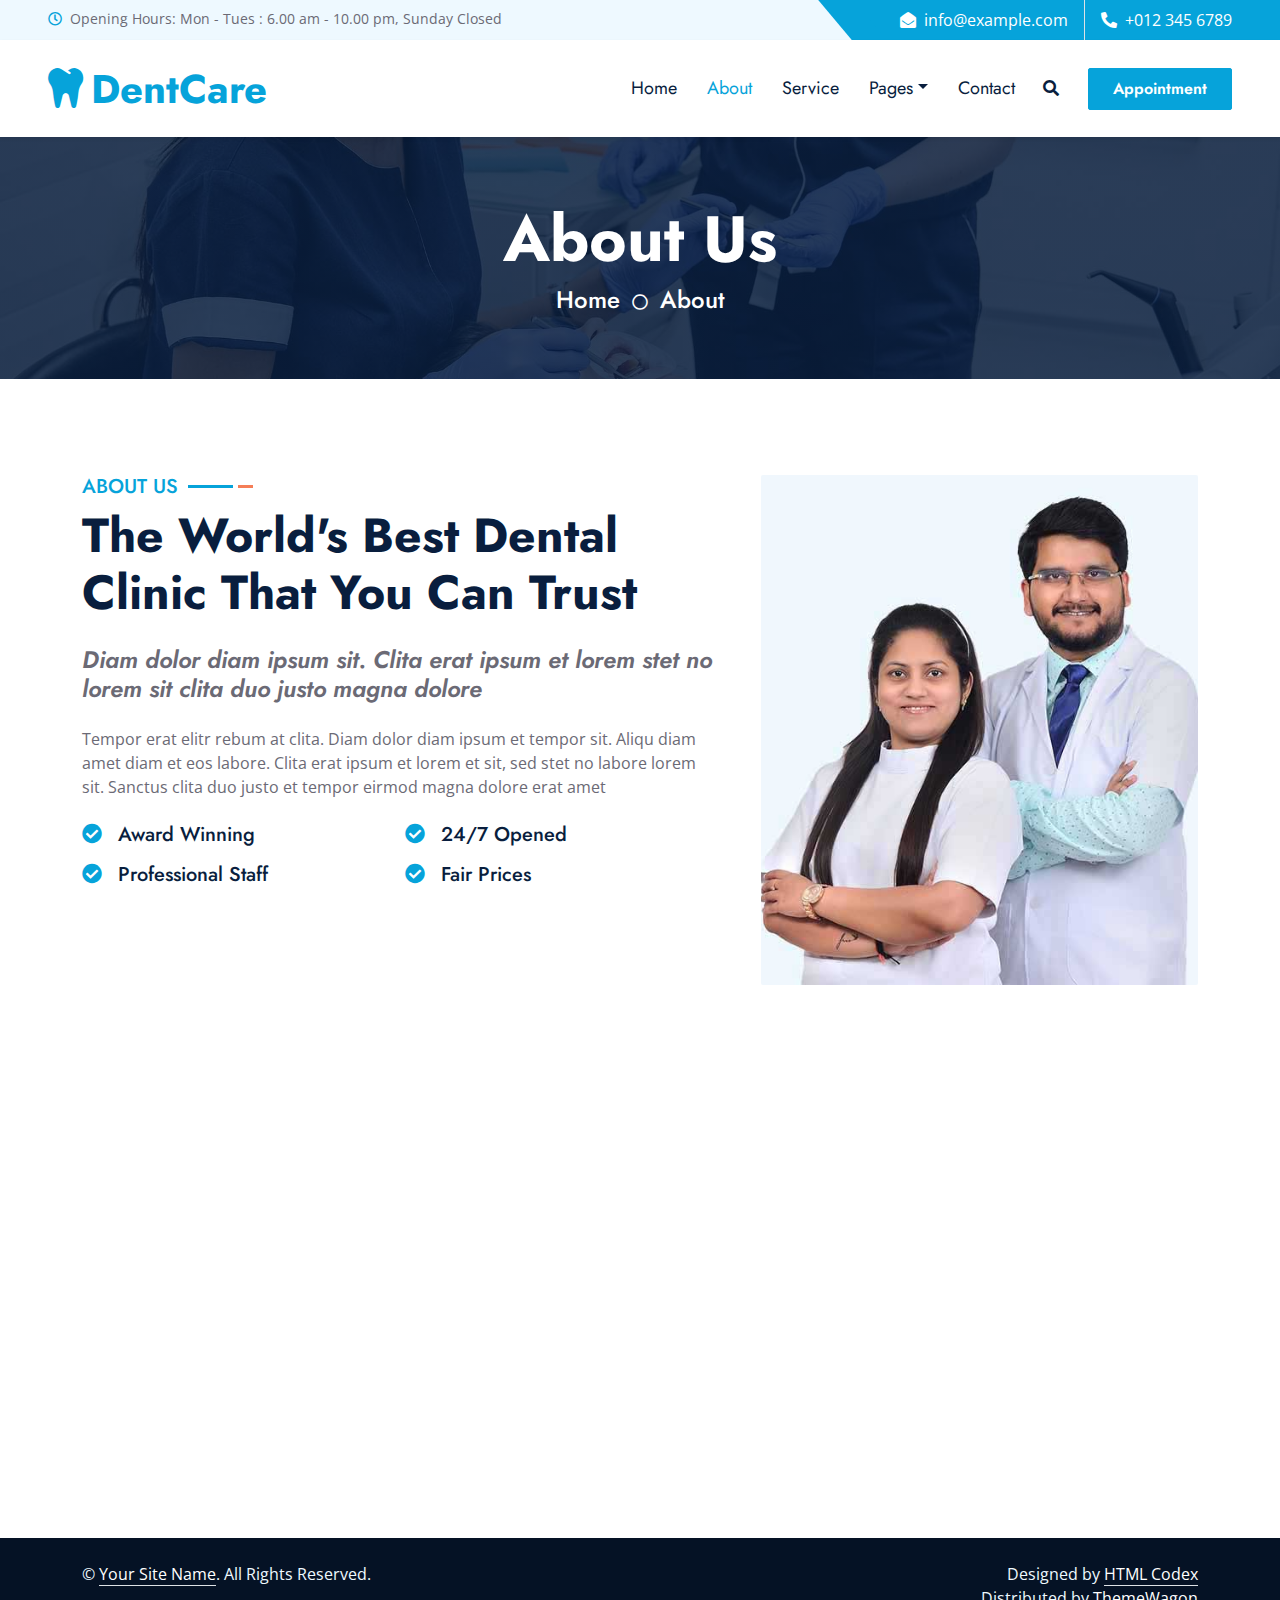
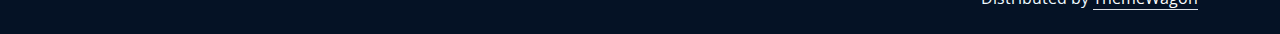
==== about.html @ 0286106a "todo projeto" ====
<!DOCTYPE html>
<html lang="en">

<head>
    <meta charset="utf-8">
    <title>DentCare - Dental Clinic Website Template</title>
    <meta content="width=device-width, initial-scale=1.0" name="viewport">
    <meta content="Free HTML Templates" name="keywords">
    <meta content="Free HTML Templates" name="description">

    <!-- Favicon -->
    <link href="img/favicon.ico" rel="icon">

    <!-- Google Web Fonts -->
    <link rel="preconnect" href="https://fonts.gstatic.com">
    <link href="https://fonts.googleapis.com/css2?family=Jost:wght@500;600;700&family=Open+Sans:wght@400;600&display=swap" rel="stylesheet"> 

    <!-- Icon Font Stylesheet -->
    <link href="https://cdnjs.cloudflare.com/ajax/libs/font-awesome/5.10.0/css/all.min.css" rel="stylesheet">
    <link href="https://cdn.jsdelivr.net/npm/bootstrap-icons@1.4.1/font/bootstrap-icons.css" rel="stylesheet">

    <!-- Libraries Stylesheet -->
    <link href="lib/owlcarousel/assets/owl.carousel.min.css" rel="stylesheet">
    <link href="lib/animate/animate.min.css" rel="stylesheet">
    <link href="lib/tempusdominus/css/tempusdominus-bootstrap-4.min.css" rel="stylesheet" />
    <link href="lib/twentytwenty/twentytwenty.css" rel="stylesheet" />

    <!-- Customized Bootstrap Stylesheet -->
    <link href="css/bootstrap.min.css" rel="stylesheet">

    <!-- Template Stylesheet -->
    <link href="css/style.css" rel="stylesheet">
</head>

<body>
    <!-- Spinner Start -->
    <div id="spinner" class="show bg-white position-fixed translate-middle w-100 vh-100 top-50 start-50 d-flex align-items-center justify-content-center">
        <div class="spinner-grow text-primary m-1" role="status">
            <span class="sr-only">Loading...</span>
        </div>
        <div class="spinner-grow text-dark m-1" role="status">
            <span class="sr-only">Loading...</span>
        </div>
        <div class="spinner-grow text-secondary m-1" role="status">
            <span class="sr-only">Loading...</span>
        </div>
    </div>
    <!-- Spinner End -->


    <!-- Topbar Start -->
    <div class="container-fluid bg-light ps-5 pe-0 d-none d-lg-block">
        <div class="row gx-0">
            <div class="col-md-6 text-center text-lg-start mb-2 mb-lg-0">
                <div class="d-inline-flex align-items-center">
                    <small class="py-2"><i class="far fa-clock text-primary me-2"></i>Opening Hours: Mon - Tues : 6.00 am - 10.00 pm, Sunday Closed </small>
                </div>
            </div>
            <div class="col-md-6 text-center text-lg-end">
                <div class="position-relative d-inline-flex align-items-center bg-primary text-white top-shape px-5">
                    <div class="me-3 pe-3 border-end py-2">
                        <p class="m-0"><i class="fa fa-envelope-open me-2"></i>info@example.com</p>
                    </div>
                    <div class="py-2">
                        <p class="m-0"><i class="fa fa-phone-alt me-2"></i>+012 345 6789</p>
                    </div>
                </div>
            </div>
        </div>
    </div>
    <!-- Topbar End -->


    <!-- Navbar Start -->
    <nav class="navbar navbar-expand-lg bg-white navbar-light shadow-sm px-5 py-3 py-lg-0">
        <a href="index.html" class="navbar-brand p-0">
            <h1 class="m-0 text-primary"><i class="fa fa-tooth me-2"></i>DentCare</h1>
        </a>
        <button class="navbar-toggler" type="button" data-bs-toggle="collapse" data-bs-target="#navbarCollapse">
            <span class="navbar-toggler-icon"></span>
        </button>
        <div class="collapse navbar-collapse" id="navbarCollapse">
            <div class="navbar-nav ms-auto py-0">
                <a href="index.html" class="nav-item nav-link">Home</a>
                <a href="about.html" class="nav-item nav-link active">About</a>
                <a href="service.html" class="nav-item nav-link">Service</a>
                <div class="nav-item dropdown">
                    <a href="#" class="nav-link dropdown-toggle" data-bs-toggle="dropdown">Pages</a>
                    <div class="dropdown-menu m-0">
                        <a href="price.html" class="dropdown-item">Pricing Plan</a>
                        <a href="team.html" class="dropdown-item">Our Dentist</a>
                        <a href="testimonial.html" class="dropdown-item">Testimonial</a>
                        <a href="appointment.html" class="dropdown-item">Appointment</a>
                    </div>
                </div>
                <a href="contact.html" class="nav-item nav-link">Contact</a>
            </div>
            <button type="button" class="btn text-dark" data-bs-toggle="modal" data-bs-target="#searchModal"><i class="fa fa-search"></i></button>
            <a href="appointment.html" class="btn btn-primary py-2 px-4 ms-3">Appointment</a>
        </div>
    </nav>
    <!-- Navbar End -->


    <!-- Full Screen Search Start -->
    <div class="modal fade" id="searchModal" tabindex="-1">
        <div class="modal-dialog modal-fullscreen">
            <div class="modal-content" style="background: rgba(9, 30, 62, .7);">
                <div class="modal-header border-0">
                    <button type="button" class="btn bg-white btn-close" data-bs-dismiss="modal" aria-label="Close"></button>
                </div>
                <div class="modal-body d-flex align-items-center justify-content-center">
                    <div class="input-group" style="max-width: 600px;">
                        <input type="text" class="form-control bg-transparent border-primary p-3" placeholder="Type search keyword">
                        <button class="btn btn-primary px-4"><i class="bi bi-search"></i></button>
                    </div>
                </div>
            </div>
        </div>
    </div>
    <!-- Full Screen Search End -->


    <!-- Hero Start -->
    <div class="container-fluid bg-primary py-5 hero-header mb-5">
        <div class="row py-3">
            <div class="col-12 text-center">
                <h1 class="display-3 text-white animated zoomIn">About Us</h1>
                <a href="" class="h4 text-white">Home</a>
                <i class="far fa-circle text-white px-2"></i>
                <a href="" class="h4 text-white">About</a>
            </div>
        </div>
    </div>
    <!-- Hero End -->


    <!-- About Start -->
    <div class="container-fluid py-5 wow fadeInUp" data-wow-delay="0.1s">
        <div class="container">
            <div class="row g-5">
                <div class="col-lg-7">
                    <div class="section-title mb-4">
                        <h5 class="position-relative d-inline-block text-primary text-uppercase">About Us</h5>
                        <h1 class="display-5 mb-0">The World's Best Dental Clinic That You Can Trust</h1>
                    </div>
                    <h4 class="text-body fst-italic mb-4">Diam dolor diam ipsum sit. Clita erat ipsum et lorem stet no lorem sit clita duo justo magna dolore</h4>
                    <p class="mb-4">Tempor erat elitr rebum at clita. Diam dolor diam ipsum et tempor sit. Aliqu diam amet diam et eos labore. Clita erat ipsum et lorem et sit, sed stet no labore lorem sit. Sanctus clita duo justo et tempor eirmod magna dolore erat amet</p>
                    <div class="row g-3">
                        <div class="col-sm-6 wow zoomIn" data-wow-delay="0.3s">
                            <h5 class="mb-3"><i class="fa fa-check-circle text-primary me-3"></i>Award Winning</h5>
                            <h5 class="mb-3"><i class="fa fa-check-circle text-primary me-3"></i>Professional Staff</h5>
                        </div>
                        <div class="col-sm-6 wow zoomIn" data-wow-delay="0.6s">
                            <h5 class="mb-3"><i class="fa fa-check-circle text-primary me-3"></i>24/7 Opened</h5>
                            <h5 class="mb-3"><i class="fa fa-check-circle text-primary me-3"></i>Fair Prices</h5>
                        </div>
                    </div>
                    <a href="appointment.html" class="btn btn-primary py-3 px-5 mt-4 wow zoomIn" data-wow-delay="0.6s">Make Appointment</a>
                </div>
                <div class="col-lg-5" style="min-height: 500px;">
                    <div class="position-relative h-100">
                        <img class="position-absolute w-100 h-100 rounded wow zoomIn" data-wow-delay="0.9s" src="img/about.jpg" style="object-fit: cover;">
                    </div>
                </div>
            </div>
        </div>
    </div>
    <!-- About End -->
    

    <!-- Newsletter Start -->
    <div class="container-fluid position-relative pt-5 wow fadeInUp" data-wow-delay="0.1s" style="z-index: 1;">
        <div class="container">
            <div class="bg-primary p-5">
                <form class="mx-auto" style="max-width: 600px;">
                    <div class="input-group">
                        <input type="text" class="form-control border-white p-3" placeholder="Your Email">
                        <button class="btn btn-dark px-4">Sign Up</button>
                    </div>
                </form>
            </div>
        </div>
    </div>
    <!-- Newsletter End -->
    

    <!-- Footer Start -->
    <div class="container-fluid bg-dark text-light py-5 wow fadeInUp" data-wow-delay="0.3s" style="margin-top: -75px;">
        <div class="container pt-5">
            <div class="row g-5 pt-4">
                <div class="col-lg-3 col-md-6">
                    <h3 class="text-white mb-4">Quick Links</h3>
                    <div class="d-flex flex-column justify-content-start">
                        <a class="text-light mb-2" href="#"><i class="bi bi-arrow-right text-primary me-2"></i>Home</a>
                        <a class="text-light mb-2" href="#"><i class="bi bi-arrow-right text-primary me-2"></i>About Us</a>
                        <a class="text-light mb-2" href="#"><i class="bi bi-arrow-right text-primary me-2"></i>Our Services</a>
                        <a class="text-light mb-2" href="#"><i class="bi bi-arrow-right text-primary me-2"></i>Latest Blog</a>
                        <a class="text-light" href="#"><i class="bi bi-arrow-right text-primary me-2"></i>Contact Us</a>
                    </div>
                </div>
                <div class="col-lg-3 col-md-6">
                    <h3 class="text-white mb-4">Popular Links</h3>
                    <div class="d-flex flex-column justify-content-start">
                        <a class="text-light mb-2" href="#"><i class="bi bi-arrow-right text-primary me-2"></i>Home</a>
                        <a class="text-light mb-2" href="#"><i class="bi bi-arrow-right text-primary me-2"></i>About Us</a>
                        <a class="text-light mb-2" href="#"><i class="bi bi-arrow-right text-primary me-2"></i>Our Services</a>
                        <a class="text-light mb-2" href="#"><i class="bi bi-arrow-right text-primary me-2"></i>Latest Blog</a>
                        <a class="text-light" href="#"><i class="bi bi-arrow-right text-primary me-2"></i>Contact Us</a>
                    </div>
                </div>
                <div class="col-lg-3 col-md-6">
                    <h3 class="text-white mb-4">Get In Touch</h3>
                    <p class="mb-2"><i class="bi bi-geo-alt text-primary me-2"></i>123 Street, New York, USA</p>
                    <p class="mb-2"><i class="bi bi-envelope-open text-primary me-2"></i>info@example.com</p>
                    <p class="mb-0"><i class="bi bi-telephone text-primary me-2"></i>+012 345 67890</p>
                </div>
                <div class="col-lg-3 col-md-6">
                    <h3 class="text-white mb-4">Follow Us</h3>
                    <div class="d-flex">
                        <a class="btn btn-lg btn-primary btn-lg-square rounded me-2" href="#"><i class="fab fa-twitter fw-normal"></i></a>
                        <a class="btn btn-lg btn-primary btn-lg-square rounded me-2" href="#"><i class="fab fa-facebook-f fw-normal"></i></a>
                        <a class="btn btn-lg btn-primary btn-lg-square rounded me-2" href="#"><i class="fab fa-linkedin-in fw-normal"></i></a>
                        <a class="btn btn-lg btn-primary btn-lg-square rounded" href="#"><i class="fab fa-instagram fw-normal"></i></a>
                    </div>
                </div>
            </div>
        </div>
    </div>
    <div class="container-fluid text-light py-4" style="background: #051225;">
        <div class="container">
            <div class="row g-0">
                <div class="col-md-6 text-center text-md-start">
                    <p class="mb-md-0">&copy; <a class="text-white border-bottom" href="#">Your Site Name</a>. All Rights Reserved.</p>
                </div>
                <div class="col-md-6 text-center text-md-end">
                    <p class="mb-0">Designed by <a class="text-white border-bottom" href="https://htmlcodex.com">HTML Codex</a><br>
                        Distributed by <a class="text-white border-bottom" href="https://themewagon.com">ThemeWagon</a>          
                    
                    </p>
                </div>
            </div>
        </div>
    </div>
    <!-- Footer End -->


    <!-- Back to Top -->
    <a href="#" class="btn btn-lg btn-primary btn-lg-square rounded back-to-top"><i class="bi bi-arrow-up"></i></a>


    <!-- JavaScript Libraries -->
    <script src="https://code.jquery.com/jquery-3.4.1.min.js"></script>
    <script src="https://cdn.jsdelivr.net/npm/bootstrap@5.0.0/dist/js/bootstrap.bundle.min.js"></script>
    <script src="lib/wow/wow.min.js"></script>
    <script src="lib/easing/easing.min.js"></script>
    <script src="lib/waypoints/waypoints.min.js"></script>
    <script src="lib/owlcarousel/owl.carousel.min.js"></script>
    <script src="lib/tempusdominus/js/moment.min.js"></script>
    <script src="lib/tempusdominus/js/moment-timezone.min.js"></script>
    <script src="lib/tempusdominus/js/tempusdominus-bootstrap-4.min.js"></script>
    <script src="lib/twentytwenty/jquery.event.move.js"></script>
    <script src="lib/twentytwenty/jquery.twentytwenty.js"></script>

    <!-- Template Javascript -->
    <script src="js/main.js"></script>
</body>

</html>
---- lib/twentytwenty/twentytwenty.css ----
.twentytwenty-horizontal .twentytwenty-handle:before, .twentytwenty-horizontal .twentytwenty-handle:after, .twentytwenty-vertical .twentytwenty-handle:before, .twentytwenty-vertical .twentytwenty-handle:after {
  content: " ";
  display: block;
  background: white;
  position: absolute;
  z-index: 30;
  -webkit-box-shadow: 0px 0px 12px rgba(51, 51, 51, 0.5);
  -moz-box-shadow: 0px 0px 12px rgba(51, 51, 51, 0.5);
  box-shadow: 0px 0px 12px rgba(51, 51, 51, 0.5); }

.twentytwenty-horizontal .twentytwenty-handle:before, .twentytwenty-horizontal .twentytwenty-handle:after {
  width: 3px;
  height: 9999px;
  left: 50%;
  margin-left: -1.5px; }

.twentytwenty-vertical .twentytwenty-handle:before, .twentytwenty-vertical .twentytwenty-handle:after {
  width: 9999px;
  height: 3px;
  top: 50%;
  margin-top: -1.5px; }

.twentytwenty-before-label, .twentytwenty-after-label, .twentytwenty-overlay {
  position: absolute;
  top: 0;
  width: 100%;
  height: 100%; }

.twentytwenty-before-label, .twentytwenty-after-label, .twentytwenty-overlay {
  -webkit-transition-duration: 0.5s;
  -moz-transition-duration: 0.5s;
  transition-duration: 0.5s; }

.twentytwenty-before-label, .twentytwenty-after-label {
  -webkit-transition-property: opacity;
  -moz-transition-property: opacity;
  transition-property: opacity; }

.twentytwenty-before-label:before, .twentytwenty-after-label:before {
  color: white;
  font-size: 13px;
  letter-spacing: 0.1em; }

.twentytwenty-before-label:before, .twentytwenty-after-label:before {
  position: absolute;
  background: rgba(255, 255, 255, 0.2);
  line-height: 38px;
  padding: 0 20px;
  -webkit-border-radius: 2px;
  -moz-border-radius: 2px;
  border-radius: 2px; }

.twentytwenty-horizontal .twentytwenty-before-label:before, .twentytwenty-horizontal .twentytwenty-after-label:before {
  top: 50%;
  margin-top: -19px; }

.twentytwenty-vertical .twentytwenty-before-label:before, .twentytwenty-vertical .twentytwenty-after-label:before {
  left: 50%;
  margin-left: -45px;
  text-align: center;
  width: 90px; }

.twentytwenty-left-arrow, .twentytwenty-right-arrow, .twentytwenty-up-arrow, .twentytwenty-down-arrow {
  width: 0;
  height: 0;
  border: 6px inset transparent;
  position: absolute; }

.twentytwenty-left-arrow, .twentytwenty-right-arrow {
  top: 50%;
  margin-top: -6px; }

.twentytwenty-up-arrow, .twentytwenty-down-arrow {
  left: 50%;
  margin-left: -6px; }

.twentytwenty-container {
  -webkit-box-sizing: content-box;
  -moz-box-sizing: content-box;
  box-sizing: content-box;
  z-index: 0;
  overflow: hidden;
  position: relative;
  -webkit-user-select: none;
  -moz-user-select: none;
  -ms-user-select: none; }
  .twentytwenty-container img {
    max-width: 100%;
    position: absolute;
    top: 0;
    display: block; }
  .twentytwenty-container.active .twentytwenty-overlay, .twentytwenty-container.active :hover.twentytwenty-overlay {
    background: rgba(0, 0, 0, 0); }
    .twentytwenty-container.active .twentytwenty-overlay .twentytwenty-before-label,
    .twentytwenty-container.active .twentytwenty-overlay .twentytwenty-after-label, .twentytwenty-container.active :hover.twentytwenty-overlay .twentytwenty-before-label,
    .twentytwenty-container.active :hover.twentytwenty-overlay .twentytwenty-after-label {
      opacity: 0; }
  .twentytwenty-container * {
    -webkit-box-sizing: content-box;
    -moz-box-sizing: content-box;
    box-sizing: content-box; }

.twentytwenty-before-label {
  opacity: 0; }
  .twentytwenty-before-label:before {
    content: attr(data-content); }

.twentytwenty-after-label {
  opacity: 0; }
  .twentytwenty-after-label:before {
    content: attr(data-content); }

.twentytwenty-horizontal .twentytwenty-before-label:before {
  left: 10px; }

.twentytwenty-horizontal .twentytwenty-after-label:before {
  right: 10px; }

.twentytwenty-vertical .twentytwenty-before-label:before {
  top: 10px; }

.twentytwenty-vertical .twentytwenty-after-label:before {
  bottom: 10px; }

.twentytwenty-overlay {
  -webkit-transition-property: background;
  -moz-transition-property: background;
  transition-property: background;
  background: rgba(0, 0, 0, 0);
  z-index: 25; }
  .twentytwenty-overlay:hover {
    background: rgba(0, 0, 0, 0.5); }
    .twentytwenty-overlay:hover .twentytwenty-after-label {
      opacity: 1; }
    .twentytwenty-overlay:hover .twentytwenty-before-label {
      opacity: 1; }

.twentytwenty-before {
  z-index: 20; }

.twentytwenty-after {
  z-index: 10; }

.twentytwenty-handle {
  height: 38px;
  width: 38px;
  position: absolute;
  left: 50%;
  top: 50%;
  margin-left: -22px;
  margin-top: -22px;
  border: 3px solid white;
  -webkit-border-radius: 1000px;
  -moz-border-radius: 1000px;
  border-radius: 1000px;
  -webkit-box-shadow: 0px 0px 12px rgba(51, 51, 51, 0.5);
  -moz-box-shadow: 0px 0px 12px rgba(51, 51, 51, 0.5);
  box-shadow: 0px 0px 12px rgba(51, 51, 51, 0.5);
  z-index: 40;
  cursor: pointer; }

.twentytwenty-horizontal .twentytwenty-handle:before {
  bottom: 50%;
  margin-bottom: 22px;
  -webkit-box-shadow: 0 3px 0 white, 0px 0px 12px rgba(51, 51, 51, 0.5);
  -moz-box-shadow: 0 3px 0 white, 0px 0px 12px rgba(51, 51, 51, 0.5);
  box-shadow: 0 3px 0 white, 0px 0px 12px rgba(51, 51, 51, 0.5); }
.twentytwenty-horizontal .twentytwenty-handle:after {
  top: 50%;
  margin-top: 22px;
  -webkit-box-shadow: 0 -3px 0 white, 0px 0px 12px rgba(51, 51, 51, 0.5);
  -moz-box-shadow: 0 -3px 0 white, 0px 0px 12px rgba(51, 51, 51, 0.5);
  box-shadow: 0 -3px 0 white, 0px 0px 12px rgba(51, 51, 51, 0.5); }

.twentytwenty-vertical .twentytwenty-handle:before {
  left: 50%;
  margin-left: 22px;
  -webkit-box-shadow: 3px 0 0 white, 0px 0px 12px rgba(51, 51, 51, 0.5);
  -moz-box-shadow: 3px 0 0 white, 0px 0px 12px rgba(51, 51, 51, 0.5);
  box-shadow: 3px 0 0 white, 0px 0px 12px rgba(51, 51, 51, 0.5); }
.twentytwenty-vertical .twentytwenty-handle:after {
  right: 50%;
  margin-right: 22px;
  -webkit-box-shadow: -3px 0 0 white, 0px 0px 12px rgba(51, 51, 51, 0.5);
  -moz-box-shadow: -3px 0 0 white, 0px 0px 12px rgba(51, 51, 51, 0.5);
  box-shadow: -3px 0 0 white, 0px 0px 12px rgba(51, 51, 51, 0.5); }

.twentytwenty-left-arrow {
  border-right: 6px solid white;
  left: 50%;
  margin-left: -17px; }

.twentytwenty-right-arrow {
  border-left: 6px solid white;
  right: 50%;
  margin-right: -17px; }

.twentytwenty-up-arrow {
  border-bottom: 6px solid white;
  top: 50%;
  margin-top: -17px; }

.twentytwenty-down-arrow {
  border-top: 6px solid white;
  bottom: 50%;
  margin-bottom: -17px; }
---- css/style.css ----
/********** Template CSS **********/
:root {
    --primary: #06A3DA;
    --secondary: #F57E57;
    --light: #EEF9FF;
    --dark: #091E3E;
}

h1,
h2,
.font-weight-bold {
    font-weight: 700 !important;
}

h3,
h4,
.font-weight-semi-bold {
    font-weight: 600 !important;
}

h5,
h6,
.font-weight-medium {
    font-weight: 500 !important;
}

.btn {
    font-family: 'Jost', sans-serif;
    font-weight: 600;
    transition: .5s;
}

.btn-primary,
.btn-secondary {
    color: #FFFFFF;
}

.btn-primary:hover {
    background: var(--secondary);
    border-color: var(--secondary);
}

.btn-secondary:hover {
    background: var(--primary);
    border-color: var(--primary);
}

.btn-square {
    width: 36px;
    height: 36px;
}

.btn-sm-square {
    width: 28px;
    height: 28px;
}

.btn-lg-square {
    width: 46px;
    height: 46px;
}

.btn-square,
.btn-sm-square,
.btn-lg-square {
    padding-left: 0;
    padding-right: 0;
    text-align: center;
}

#spinner {
    opacity: 0;
    visibility: hidden;
    transition: opacity .5s ease-out, visibility 0s linear .5s;
    z-index: 99999;
}

#spinner.show {
    transition: opacity .5s ease-out, visibility 0s linear 0s;
    visibility: visible;
    opacity: 1;
}

.back-to-top {
    position: fixed;
    display: none;
    right: 45px;
    bottom: 45px;
    z-index: 99;
}

.top-shape::before {
    position: absolute;
    content: "";
    width: 35px;
    height: 100%;
    top: 0;
    left: -17px;
    background: var(--primary);
    transform: skew(40deg);
}

.navbar-light .navbar-nav .nav-link {
    font-family: 'Jost', sans-serif;
    padding: 35px 15px;
    font-size: 18px;
    color: var(--dark);
    outline: none;
    transition: .5s;
}

.sticky-top.navbar-light .navbar-nav .nav-link {
    padding: 20px 15px;
}

.navbar-light .navbar-nav .nav-link:hover,
.navbar-light .navbar-nav .nav-link.active {
    color: var(--primary);
}

@media (max-width: 991.98px) {
    .navbar-light .navbar-nav .nav-link,
    .sticky-top.navbar-light .navbar-nav .nav-link {
        padding: 10px 0;
    }
}

.carousel-caption {
    top: 0;
    left: 0;
    right: 0;
    bottom: 0;
    background: rgba(9, 30, 62, .85);
    z-index: 1;
}

@media (max-width: 576px) {
    .carousel-caption h5 {
        font-size: 14px;
        font-weight: 500 !important;
    }

    .carousel-caption h1 {
        font-size: 30px;
        font-weight: 600 !important;
    }
}

.carousel-control-prev,
.carousel-control-next {
    width: 10%;
}

.carousel-control-prev-icon,
.carousel-control-next-icon {
    width: 3rem;
    height: 3rem;
}

@media (min-width: 991.98px) {
    .banner {
        position: relative;
        margin-top: -90px;
        z-index: 1;
    }
}

.section-title h5::before {
    position: absolute;
    content: "";
    width: 45px;
    height: 3px;
    right: -55px;
    bottom: 11px;
    background: var(--primary);
}

.section-title h5::after {
    position: absolute;
    content: "";
    width: 15px;
    height: 3px;
    right: -75px;
    bottom: 11px;
    background: var(--secondary);
}

.twentytwenty-wrapper {
    height: 100%;
}

.hero-header {
    background: linear-gradient(rgba(9, 30, 62, .85), rgba(9, 30, 62, .85)), url(../img/carousel-1.jpg) center center no-repeat;
    background-size: cover;
}

.bg-appointment {
    background: linear-gradient(rgba(9, 30, 62, .85), rgba(9, 30, 62, .85)), url(../img/carousel-1.jpg) center center no-repeat;
    background-size: cover;
}

.appointment-form {
    background: rgba(6, 163, 218, .7);
}

.service-item img,
.service-item .bg-light,
.service-item .bg-light h5,
.team-item .team-text {
    transition: .5s;
}

.service-item:hover img {
    transform: scale(1.15);
}

.team-item .team-text::after,
.service-item .bg-light::after {
    position: absolute;
    content: "";
    top: 50%;
    bottom: 0;
    left: 15px;
    right: 15px;
    border-radius:100px / 15px;
    box-shadow: 0 0 15px rgba(0, 0, 0, .7);
    opacity: 0;
    transition: .5s;
    z-index: -1;
}

.team-item:hover .team-text::after,
.service-item:hover .bg-light::after {
    opacity: 1;
}

.bg-offer {
    background:url(../img/carousel-1.jpg) center center no-repeat;
    background-size: cover;
}

.offer-text {
    background: rgba(6, 163, 218, .85);
}

.price-carousel .owl-nav {
    position: absolute;
    width: calc(100% + 45px);
    height: 45px;
    top: calc(50% - 22.5px);
    left: -22.5px;
    display: flex;
    justify-content: space-between;
    opacity: 0;
    transition: .5s;
}

.price-carousel:hover .owl-nav {
    opacity: 1;
}

.price-carousel .owl-nav .owl-prev,
.price-carousel .owl-nav .owl-next {
    position: relative;
    width: 45px;
    height: 45px;
    display: flex;
    align-items: center;
    justify-content: center;
    color: #FFFFFF;
    background: var(--primary);
    border-radius: 2px;
    font-size: 22px;
    transition: .5s;
}

.price-carousel .owl-nav .owl-prev:hover,
.price-carousel .owl-nav .owl-next:hover {
    background: var(--secondary);
}

.bg-testimonial {
    background: url(../img/carousel-2.jpg) center center no-repeat;
    background-size: cover;
}

.testimonial-carousel {
    background: rgba(6, 163, 218, .85);
}

.testimonial-carousel .owl-nav {
    position: absolute;
    width: calc(100% + 46px);
    height: 46px;
    top: calc(50% - 23px);
    left: -23px;
    display: flex;
    justify-content: space-between;
    z-index: 1;
}

.testimonial-carousel .owl-nav .owl-prev,
.testimonial-carousel .owl-nav .owl-next {
    position: relative;
    width: 46px;
    height: 46px;
    display: flex;
    align-items: center;
    justify-content: center;
    color: #FFFFFF;
    background: var(--primary);
    border-radius: 2px;
    font-size: 22px;
    transition: .5s;
}

.testimonial-carousel .owl-nav .owl-prev:hover,
.testimonial-carousel .owl-nav .owl-next:hover {
    background: var(--secondary);
}

.testimonial-carousel .owl-item img {
    width: 120px;
    height: 120px;
}
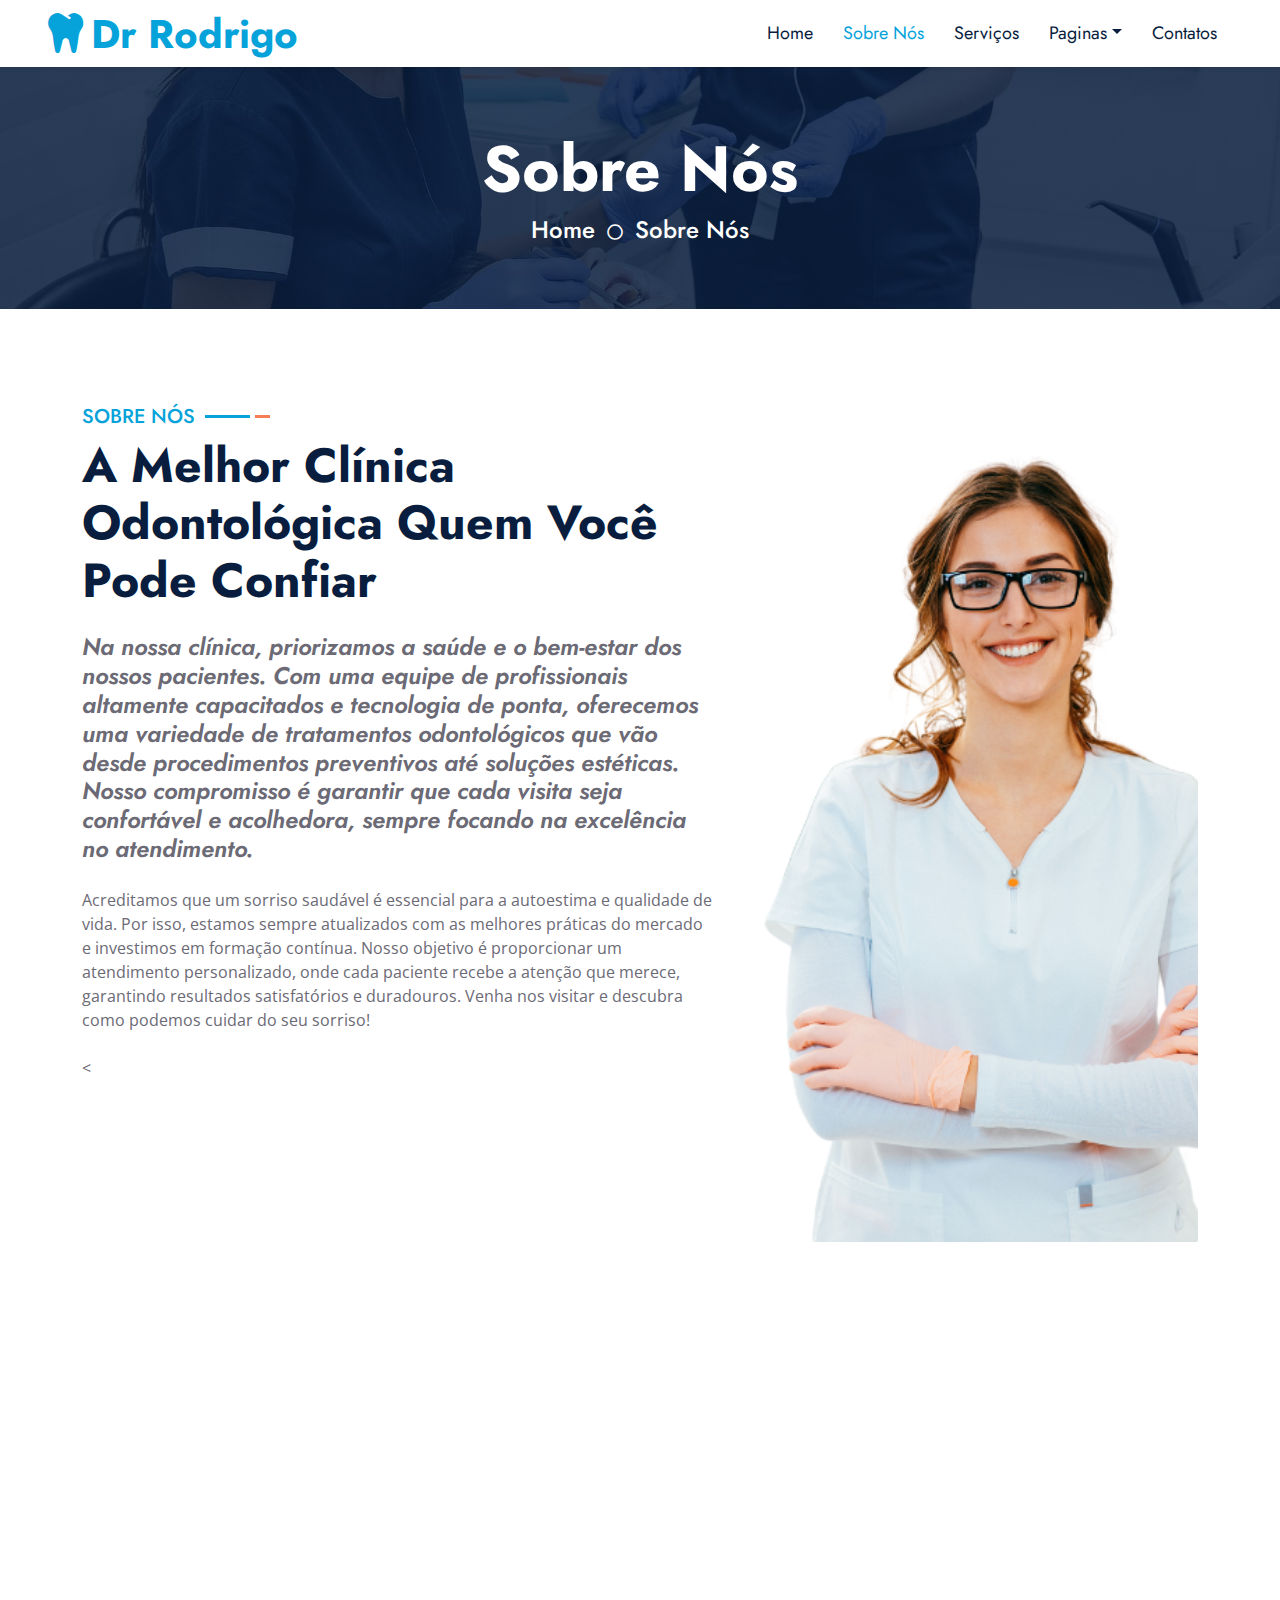
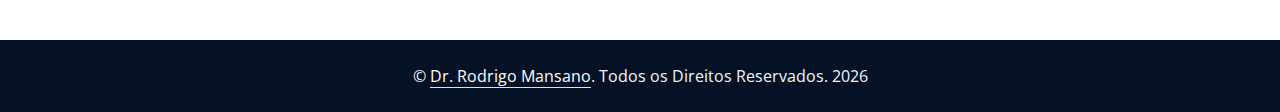
==== commit bf29da3e: "as" ====
--- a/about.html
+++ b/about.html
@@ -48,55 +48,32 @@
     <!-- Spinner End -->
 
 
-    <!-- Topbar Start -->
-    <div class="container-fluid bg-light ps-5 pe-0 d-none d-lg-block">
-        <div class="row gx-0">
-            <div class="col-md-6 text-center text-lg-start mb-2 mb-lg-0">
-                <div class="d-inline-flex align-items-center">
-                    <small class="py-2"><i class="far fa-clock text-primary me-2"></i>Opening Hours: Mon - Tues : 6.00 am - 10.00 pm, Sunday Closed </small>
-                </div>
-            </div>
-            <div class="col-md-6 text-center text-lg-end">
-                <div class="position-relative d-inline-flex align-items-center bg-primary text-white top-shape px-5">
-                    <div class="me-3 pe-3 border-end py-2">
-                        <p class="m-0"><i class="fa fa-envelope-open me-2"></i>info@example.com</p>
-                    </div>
-                    <div class="py-2">
-                        <p class="m-0"><i class="fa fa-phone-alt me-2"></i>+012 345 6789</p>
-                    </div>
-                </div>
-            </div>
-        </div>
-    </div>
-    <!-- Topbar End -->
-
-
     <!-- Navbar Start -->
     <nav class="navbar navbar-expand-lg bg-white navbar-light shadow-sm px-5 py-3 py-lg-0">
         <a href="index.html" class="navbar-brand p-0">
-            <h1 class="m-0 text-primary"><i class="fa fa-tooth me-2"></i>DentCare</h1>
+            <h1 class="m-0 text-primary"><i class="fa fa-tooth me-2"></i>Dr Rodrigo</h1>
         </a>
         <button class="navbar-toggler" type="button" data-bs-toggle="collapse" data-bs-target="#navbarCollapse">
             <span class="navbar-toggler-icon"></span>
         </button>
         <div class="collapse navbar-collapse" id="navbarCollapse">
             <div class="navbar-nav ms-auto py-0">
-                <a href="index.html" class="nav-item nav-link">Home</a>
-                <a href="about.html" class="nav-item nav-link active">About</a>
-                <a href="service.html" class="nav-item nav-link">Service</a>
+                <a href="index.html" class="nav-item nav-link ">Home</a>
+                <a href="about.html" class="nav-item nav-link active">Sobre Nós</a>
+                <a href="service.html" class="nav-item nav-link ">Serviços</a>
                 <div class="nav-item dropdown">
-                    <a href="#" class="nav-link dropdown-toggle" data-bs-toggle="dropdown">Pages</a>
+                    <a href="#" class="nav-link dropdown-toggle" data-bs-toggle="dropdown">Paginas</a>
                     <div class="dropdown-menu m-0">
-                        <a href="price.html" class="dropdown-item">Pricing Plan</a>
-                        <a href="team.html" class="dropdown-item">Our Dentist</a>
-                        <a href="testimonial.html" class="dropdown-item">Testimonial</a>
-                        <a href="appointment.html" class="dropdown-item">Appointment</a>
-                    </div>
-                </div>
-                <a href="contact.html" class="nav-item nav-link">Contact</a>
-            </div>
-            <button type="button" class="btn text-dark" data-bs-toggle="modal" data-bs-target="#searchModal"><i class="fa fa-search"></i></button>
-            <a href="appointment.html" class="btn btn-primary py-2 px-4 ms-3">Appointment</a>
+                        <a href="price.html" class="dropdown-item">Preços e Planos</a>
+                        <a href="team.html" class="dropdown-item">Nossos Dentistas</a>
+                        <a href="testimonial.html" class="dropdown-item">Depoimentos</a>
+                        <!-- <a href="appointment.html" class="dropdown-item">Appointment</a> -->
+                    </div>
+                </div>
+                <a href="contact.html" class="nav-item nav-link">Contatos</a>
+            </div>
+            <!-- <button type="button" class="btn text-dark" data-bs-toggle="modal" data-bs-target="#searchModal"><i class="fa fa-search"></i></button>
+            <a href="appointment.html" class="btn btn-primary py-2 px-4 ms-3">Appointment</a> -->
         </div>
     </nav>
     <!-- Navbar End -->
@@ -125,10 +102,10 @@
     <div class="container-fluid bg-primary py-5 hero-header mb-5">
         <div class="row py-3">
             <div class="col-12 text-center">
-                <h1 class="display-3 text-white animated zoomIn">About Us</h1>
-                <a href="" class="h4 text-white">Home</a>
+                <h1 class="display-3 text-white animated zoomIn">Sobre Nós</h1>
+                <a href="index.html" class="h4 text-white">Home</a>
                 <i class="far fa-circle text-white px-2"></i>
-                <a href="" class="h4 text-white">About</a>
+                <a href="" class="h4 text-white">Sobre Nós</a>
             </div>
         </div>
     </div>
@@ -141,26 +118,31 @@
             <div class="row g-5">
                 <div class="col-lg-7">
                     <div class="section-title mb-4">
-                        <h5 class="position-relative d-inline-block text-primary text-uppercase">About Us</h5>
-                        <h1 class="display-5 mb-0">The World's Best Dental Clinic That You Can Trust</h1>
-                    </div>
-                    <h4 class="text-body fst-italic mb-4">Diam dolor diam ipsum sit. Clita erat ipsum et lorem stet no lorem sit clita duo justo magna dolore</h4>
-                    <p class="mb-4">Tempor erat elitr rebum at clita. Diam dolor diam ipsum et tempor sit. Aliqu diam amet diam et eos labore. Clita erat ipsum et lorem et sit, sed stet no labore lorem sit. Sanctus clita duo justo et tempor eirmod magna dolore erat amet</p>
-                    <div class="row g-3">
+                        <h5 class="position-relative d-inline-block text-primary text-uppercase">Sobre Nós</h5>
+                        <h1 class="display-5 mb-0">A Melhor Clínica Odontológica Quem Você Pode Confiar</h1>
+                    </div>
+                    <h4 class="text-body fst-italic mb-4">Na nossa clínica, priorizamos a saúde e o bem-estar dos nossos pacientes. Com uma equipe de profissionais altamente capacitados e tecnologia de ponta, oferecemos uma variedade de tratamentos odontológicos que vão desde procedimentos preventivos até soluções estéticas. Nosso compromisso é garantir que cada visita seja confortável e acolhedora, sempre focando na excelência no atendimento.</h4>
+                    <p class="mb-4">Acreditamos que um sorriso saudável é essencial para a autoestima e qualidade de vida. Por isso, estamos sempre atualizados com as melhores práticas do mercado e investimos em formação contínua. Nosso objetivo é proporcionar um atendimento personalizado, onde cada paciente recebe a atenção que merece, garantindo resultados satisfatórios e duradouros. Venha nos visitar e descubra como podemos cuidar do seu sorriso!</p>
+                    < <div class="row g-3">
                         <div class="col-sm-6 wow zoomIn" data-wow-delay="0.3s">
-                            <h5 class="mb-3"><i class="fa fa-check-circle text-primary me-3"></i>Award Winning</h5>
-                            <h5 class="mb-3"><i class="fa fa-check-circle text-primary me-3"></i>Professional Staff</h5>
+                            <h5 class="mb-3"><i class="fa fa-check-circle text-primary me-3"></i>Equipe Profissional Premiada</h5>
+                            <h5 class="mb-3"><i class="fa fa-check-circle text-primary me-3"></i>Atendimento Imediato</h5>
                         </div>
                         <div class="col-sm-6 wow zoomIn" data-wow-delay="0.6s">
-                            <h5 class="mb-3"><i class="fa fa-check-circle text-primary me-3"></i>24/7 Opened</h5>
-                            <h5 class="mb-3"><i class="fa fa-check-circle text-primary me-3"></i>Fair Prices</h5>
+                            <h5 class="mb-3"><i class="fa fa-check-circle text-primary me-3"></i>Preço Justo e Acessível</h5>
+                            <h5 class="mb-3"><i class="fa fa-check-circle text-primary me-3"></i>Atedimento 24/7</h5>
                         </div>
                     </div>
-                    <a href="appointment.html" class="btn btn-primary py-3 px-5 mt-4 wow zoomIn" data-wow-delay="0.6s">Make Appointment</a>
+                    <!-- <a href="appointment.html" class="btn btn-primary py-3 px-5 mt-4 wow zoomIn" data-wow-delay="0.6s">Make Appointment</a> -->
+                    <a class="btn btn-primary py-3 px-5 mt-4 wow zoomInDown" href="">
+                        <i class="fab fa-whatsapp"></i> Entre em Contato
+                    </a>
+                    
+
                 </div>
                 <div class="col-lg-5" style="min-height: 500px;">
                     <div class="position-relative h-100">
-                        <img class="position-absolute w-100 h-100 rounded wow zoomIn" data-wow-delay="0.9s" src="img/about.jpg" style="object-fit: cover;">
+                        <img class="position-absolute w-100 h-100 rounded wow zoomIn" data-wow-delay="0.9s" src="img/b.png" style="object-fit: cover;">
                     </div>
                 </div>
             </div>
@@ -172,14 +154,7 @@
     <!-- Newsletter Start -->
     <div class="container-fluid position-relative pt-5 wow fadeInUp" data-wow-delay="0.1s" style="z-index: 1;">
         <div class="container">
-            <div class="bg-primary p-5">
-                <form class="mx-auto" style="max-width: 600px;">
-                    <div class="input-group">
-                        <input type="text" class="form-control border-white p-3" placeholder="Your Email">
-                        <button class="btn btn-dark px-4">Sign Up</button>
-                    </div>
-                </form>
-            </div>
+           
         </div>
     </div>
     <!-- Newsletter End -->
@@ -190,33 +165,33 @@
         <div class="container pt-5">
             <div class="row g-5 pt-4">
                 <div class="col-lg-3 col-md-6">
-                    <h3 class="text-white mb-4">Quick Links</h3>
+                    <h3 class="text-white mb-4">Links Rápidos</h3>
                     <div class="d-flex flex-column justify-content-start">
-                        <a class="text-light mb-2" href="#"><i class="bi bi-arrow-right text-primary me-2"></i>Home</a>
-                        <a class="text-light mb-2" href="#"><i class="bi bi-arrow-right text-primary me-2"></i>About Us</a>
-                        <a class="text-light mb-2" href="#"><i class="bi bi-arrow-right text-primary me-2"></i>Our Services</a>
-                        <a class="text-light mb-2" href="#"><i class="bi bi-arrow-right text-primary me-2"></i>Latest Blog</a>
-                        <a class="text-light" href="#"><i class="bi bi-arrow-right text-primary me-2"></i>Contact Us</a>
-                    </div>
-                </div>
-                <div class="col-lg-3 col-md-6">
-                    <h3 class="text-white mb-4">Popular Links</h3>
+                        <a class="text-light mb-2" href="#"><i class="bi bi-arrow-right text-primary me-2"></i>Início</a>
+                        <a class="text-light mb-2" href="#"><i class="bi bi-arrow-right text-primary me-2"></i>Sobre Nós</a>
+                        <a class="text-light mb-2" href="#"><i class="bi bi-arrow-right text-primary me-2"></i>Nossos Serviços</a>
+                        <a class="text-light mb-2" href="#"><i class="bi bi-arrow-right text-primary me-2"></i>Últimos Artigos</a>
+                        <a class="text-light" href="#"><i class="bi bi-arrow-right text-primary me-2"></i>Contato</a>
+                    </div>
+                </div>
+                <div class="col-lg-3 col-md-6">
+                    <h3 class="text-white mb-4">Links Populares</h3>
                     <div class="d-flex flex-column justify-content-start">
-                        <a class="text-light mb-2" href="#"><i class="bi bi-arrow-right text-primary me-2"></i>Home</a>
-                        <a class="text-light mb-2" href="#"><i class="bi bi-arrow-right text-primary me-2"></i>About Us</a>
-                        <a class="text-light mb-2" href="#"><i class="bi bi-arrow-right text-primary me-2"></i>Our Services</a>
-                        <a class="text-light mb-2" href="#"><i class="bi bi-arrow-right text-primary me-2"></i>Latest Blog</a>
-                        <a class="text-light" href="#"><i class="bi bi-arrow-right text-primary me-2"></i>Contact Us</a>
-                    </div>
-                </div>
-                <div class="col-lg-3 col-md-6">
-                    <h3 class="text-white mb-4">Get In Touch</h3>
-                    <p class="mb-2"><i class="bi bi-geo-alt text-primary me-2"></i>123 Street, New York, USA</p>
-                    <p class="mb-2"><i class="bi bi-envelope-open text-primary me-2"></i>info@example.com</p>
+                        <a class="text-light mb-2" href="#"><i class="bi bi-arrow-right text-primary me-2"></i>Início</a>
+                        <a class="text-light mb-2" href="#"><i class="bi bi-arrow-right text-primary me-2"></i>Sobre Nós</a>
+                        <a class="text-light mb-2" href="#"><i class="bi bi-arrow-right text-primary me-2"></i>Nossos Serviços</a>
+                        <a class="text-light mb-2" href="#"><i class="bi bi-arrow-right text-primary me-2"></i>Últimos Artigos</a>
+                        <a class="text-light" href="#"><i class="bi bi-arrow-right text-primary me-2"></i>Contato</a>
+                    </div>
+                </div>
+                <div class="col-lg-3 col-md-6">
+                    <h3 class="text-white mb-4">Entre em Contato</h3>
+                    <p class="mb-2"><i class="bi bi-geo-alt text-primary me-2"></i>123 Rua, São Paulo, Brasil</p>
+                    <p class="mb-2"><i class="bi bi-envelope-open text-primary me-2"></i>info@exemplo.com</p>
                     <p class="mb-0"><i class="bi bi-telephone text-primary me-2"></i>+012 345 67890</p>
                 </div>
                 <div class="col-lg-3 col-md-6">
-                    <h3 class="text-white mb-4">Follow Us</h3>
+                    <h3 class="text-white mb-4">Siga-nos</h3>
                     <div class="d-flex">
                         <a class="btn btn-lg btn-primary btn-lg-square rounded me-2" href="#"><i class="fab fa-twitter fw-normal"></i></a>
                         <a class="btn btn-lg btn-primary btn-lg-square rounded me-2" href="#"><i class="fab fa-facebook-f fw-normal"></i></a>
@@ -230,18 +205,19 @@
     <div class="container-fluid text-light py-4" style="background: #051225;">
         <div class="container">
             <div class="row g-0">
-                <div class="col-md-6 text-center text-md-start">
-                    <p class="mb-md-0">&copy; <a class="text-white border-bottom" href="#">Your Site Name</a>. All Rights Reserved.</p>
-                </div>
-                <div class="col-md-6 text-center text-md-end">
-                    <p class="mb-0">Designed by <a class="text-white border-bottom" href="https://htmlcodex.com">HTML Codex</a><br>
-                        Distributed by <a class="text-white border-bottom" href="https://themewagon.com">ThemeWagon</a>          
-                    
-                    </p>
-                </div>
-            </div>
-        </div>
-    </div>
+                <div class="col-md-12 text-center">
+                    <p class="mb-md-0">&copy; <a class="text-white border-bottom" href="#">Dr. Rodrigo Mansano</a>. Todos os Direitos Reservados. <span id="year"></span></p>
+                </div>
+            </div>
+        </div>
+    </div>
+    
+    <!-- Script para inserir a data automaticamente -->
+    <script>
+        document.getElementById('year').textContent = new Date().getFullYear();
+    </script>
+    
+   
     <!-- Footer End -->
 
 
--- a/css/style.css
+++ b/css/style.css
@@ -102,7 +102,7 @@
 
 .navbar-light .navbar-nav .nav-link {
     font-family: 'Jost', sans-serif;
-    padding: 35px 15px;
+    padding: 20px 15px;
     font-size: 18px;
     color: var(--dark);
     outline: none;
@@ -322,4 +322,25 @@
 .testimonial-carousel .owl-item img {
     width: 120px;
     height: 120px;
-}+}
+
+
+
+/* Aumenta o espaçamento das letras no botão "Entre em Contato" */
+.btn-primary {
+    letter-spacing: 1px; /* Ajuste o espaçamento conforme necessário */
+}
+
+/* Ajusta o padding do botão */
+.btn-primary i {
+    margin-right: 5px; /* Aumenta o espaço entre o ícone e o texto */
+}
+
+/* Ajusta o tamanho do quadrado do horário de atendimento */
+@media (max-width: 768px) {
+    .col-lg-5 {
+        min-height: 300px; /* Ajuste a altura conforme necessário */
+    }
+}
+
+
